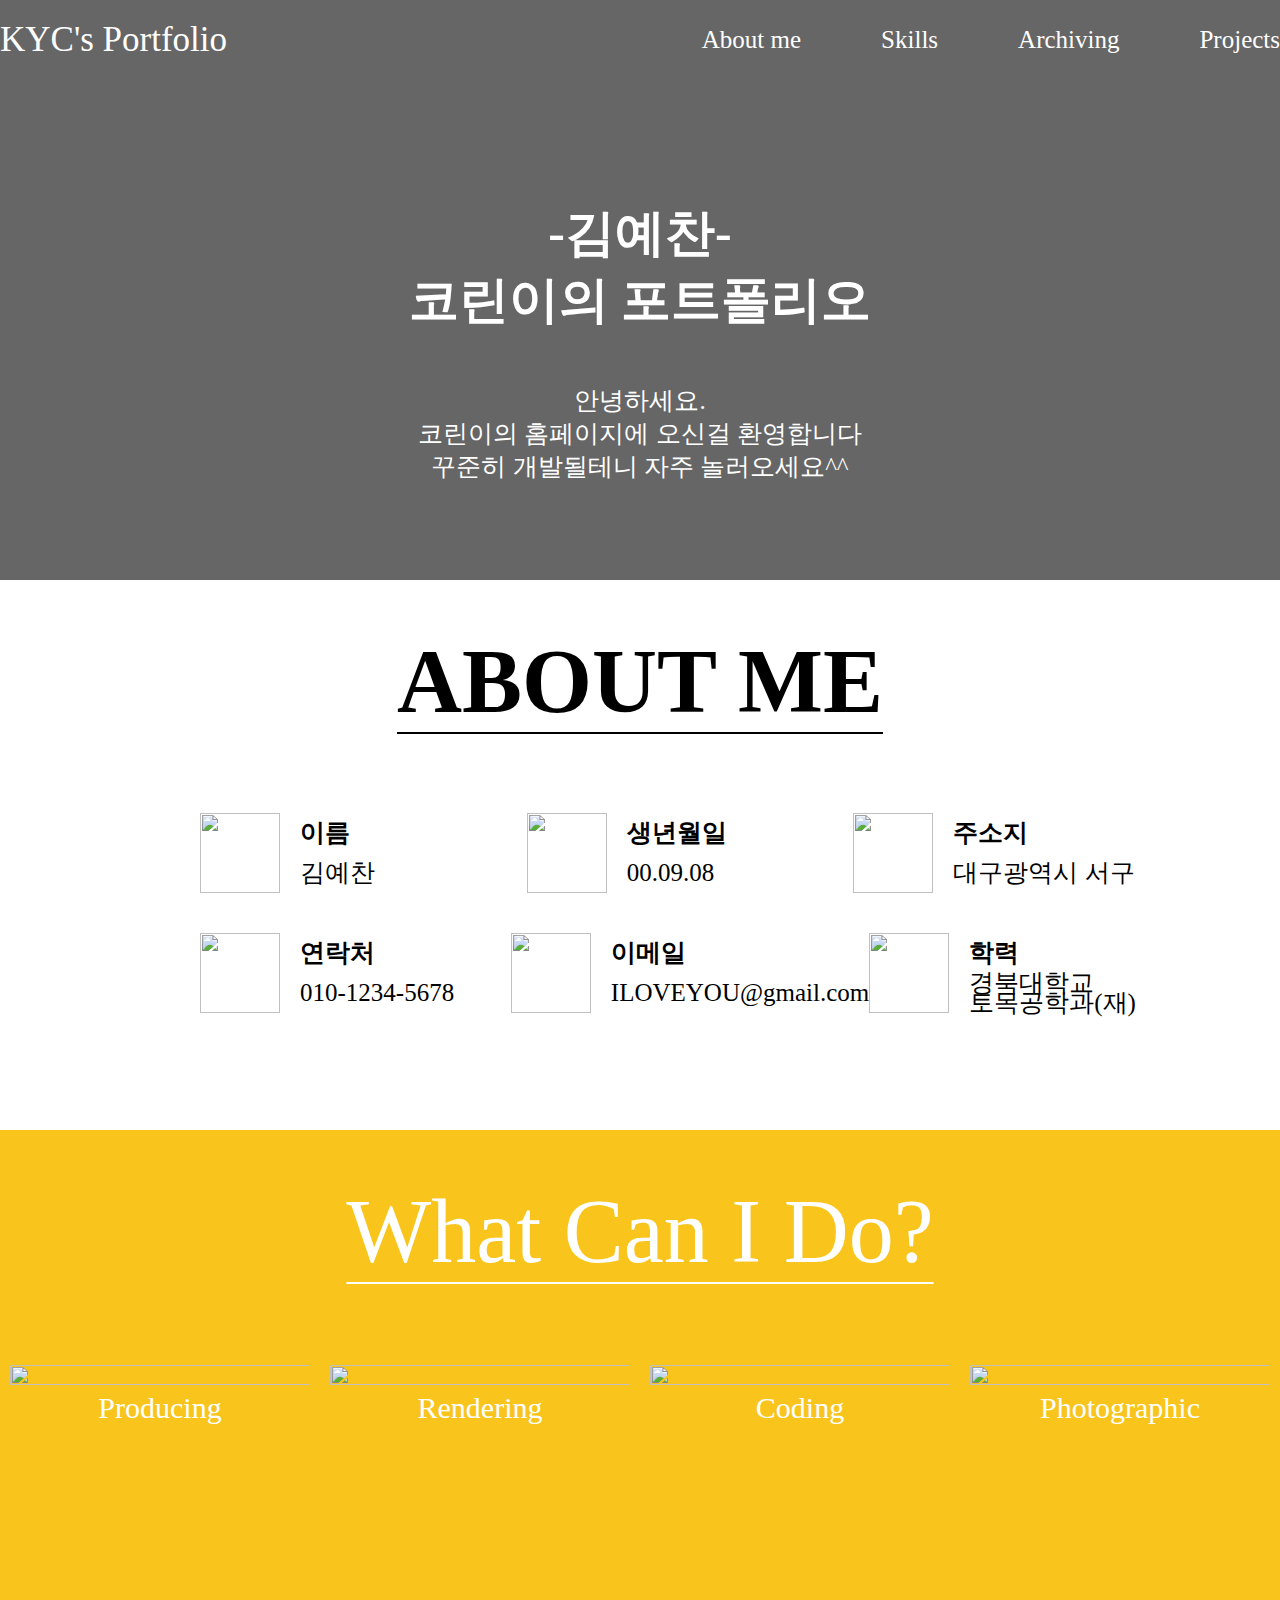
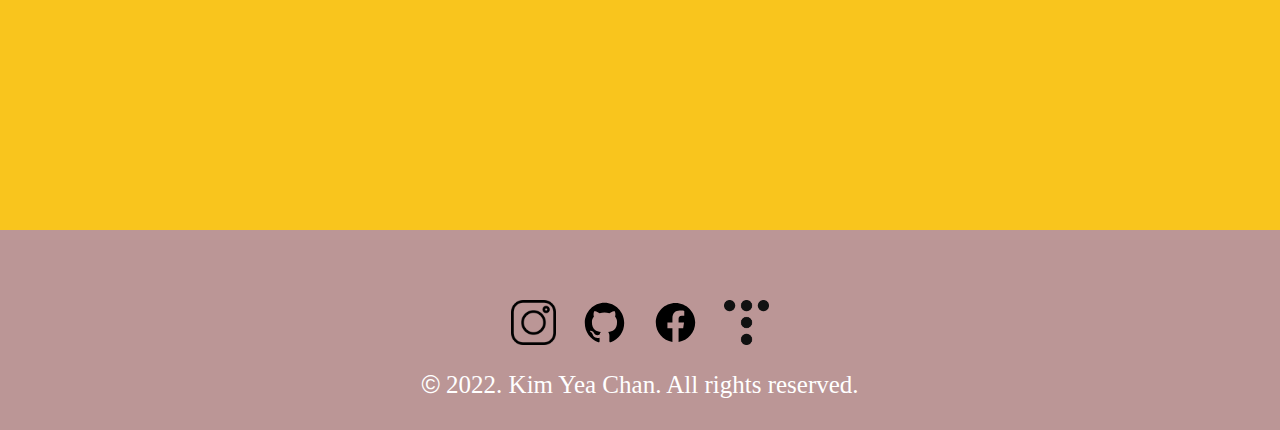
==== index.html @ 869afe01 "footer" ====
<!DOCTYPE html>
<html lang="ko">
    <head>
        <link href="style.css" rel="stylesheet" type="text/css" />
    </head>
    <body>
        <div class="wrap" id="main">
            <div class="intro_bg">
                <div class="header">
                    <div>
                        <h1><a href="#main">KYC's Portfolio</a></h1>
                    </div>
                    <ul class="nav">
                        <li><a href="#about_me">About me</a></li>
                        <li><a href="#skills">Skills</a></li>
                        <li><a href="#">Archiving</a></li>
                        <li><a href="#">Projects</a></li>
                    </ul>
                </div>
                <div class="intro_main">
                    <p><h1>-김예찬-</h1></p>
                    <p><h1>코린이의 포트폴리오</h1></p>
                </div>
                <div class="intro_description">
                    <p>안녕하세요.</p>
                    <p>코린이의 홈페이지에 오신걸 환영합니다</p>
                    <p>꾸준히 개발될테니 자주 놀러오세요^^</p>
                </div>
            </div>
            <div class="about_me">
                <h1 class="about_me_main" id="about_me">
                    ABOUT ME
                </h1>
                <div class="about_me_line">
                    <ul class="about_me_line1">
                        <li> 
                            <div class="about_me_img">
                                <img src="images/man.png">
                            </div>
                            <div class="about_me_text">
                                <h3>이름</h3>
                                김예찬
                            </div>
                        </li>
                        <li>
                            <div class="about_me_img">
                                <img src="images/calender.png">
                            </div>
                            <div class="about_me_text">
                                <h3>생년월일</h3>
                                00.09.08
                            </div>
                        </li>
                        <li>
                            <div class="about_me_img">
                                <img src="images/location.png">
                            </div>
                            <div class="about_me_text">
                                <h3>주소지</h3>
                                대구광역시 서구
                            </div>
                        </li>
                    </ul>
                    <ul class="about_me_line2">
                        <li>
                            <div class="about_me_img">
                                <img src="images/call.png">
                            </div>
                            <div class="about_me_text">
                                <h3>연락처</h3>
                                010-1234-5678
                            </div>
                        </li>
                        <li>
                            <div class="about_me_img">
                                <img src="images/email.png">
                            </div>
                            <div class="about_me_text">
                                <h3>이메일</h3>
                                ILOVEYOU@gmail.com
                            </div>
                        </li>
                        <li>
                            <div class="about_me_img">
                                <img src="images/school.png">
                            </div>
                            <div class="about_me_text">
                                <h3>학력</h3>
                                <div class="sub">
                                경북대학교
                                <br>토목공학과(재)
                                </div>
                            </div>
                        </li>
                    </ul>
                </div>
            </div>
            <div class="skills" id="skills">
                <div class="skills_main">
                    What Can I Do?
                </div>
                <div class="item_container">
                    <div class="producing item">
                        <div>
                            <a href="#"><img class="item_img" src="images/producing.jpg"></a>
                        </div>
                        Producing
                    </div>
                    <div class="renderling item">
                        <div>
                            <a href="#"><img class="item_img" src="images/rendering.jpg"></a>
                        </div>
                        Rendering
                    </div>
                    <div class="coding item">
                        <div>
                            <a href="#"><img class="item_img" src="images/coding.jpg"></a>
                        </div>
                        Coding
                    </div>
                    <div class="photographic item">
                        <div>
                            <a href="#"><img class="item_img" src="images/photographic.jpg"></a>
                        </div>
                        Photographic
                    </div>
                </div>
            </div>
            <div class="end_section">
                <footer>
                    <div class="logo">
                        <div>
                            <a href="#"><img class= logo_images src="images/logo_instagram.png"> </a>
                            <a href="#"><img class= logo_images src="images/logo_github.svg"></a>
                            <a href="#"><img class= logo_images src="images/logo_facebook.svg"></a>
                            <a href="#"><img class= logo_images src="images/logo_tistory.png"></a>
                        </div>
                    </div>
                </footer>
                <div class="copyright">
                    <span>&#169;</span> 2022. Kim Yea Chan. All rights reserved.
                </div>
            </div>
        </div>
    </body>
</html>
---- style.css ----
*{
    /* font-family: 'Noto Sans KR', sans-serif; */
    
    padding: 0px;
    margin: 0px;
    color: white;
    list-style: none;
    text-decoration: none;
    border-collapse: none;
    font-family: 'HSSaemaul-Regular';
    font-size: 25px;
    /* font-family: 'BMDOHYEON'; */

}

@font-face {
    font-family: 'HSSaemaul-Regular';
    src: url('https://cdn.jsdelivr.net/gh/projectnoonnu/noonfonts_2108@1.1/HSSaemaul-Regular.woff') format('woff');
    font-weight: normal;
    font-style: normal;
}

@font-face{
    font-family: 'BMDOHYEON';
    src: url('https://cdn.jsdelivr.net/gh/projectnoonnu/noonfonts_one@1.0/BMDOHYEON.woff') format('woff');
    font-weight: normal;
    font-style: normal; 
}

/* 공통사항 */

.intro_bg{
    /* background: skyblue; */
    height: 580px;
    width: 100%;
    background-size: 1920px 580px;
    background-image:linear-gradient( rgba(0, 0, 0, 0.6), rgba(0, 0, 0, 0.6)),url("images/main.jpg");
}

.header{
    width: 1280px;
    margin: auto;
    display: flex;
    /* background: red; */
    height: 80px;
}
.header>div{
    /* background: black; */
    width: 300px;
    line-height: 80px;
}

.header>div>h1>a{
    font-size: 35px;
    font-weight: lighter;
}
.nav{
    display: flex;
    width: calc(1280px - 300px);
    justify-content: flex-end;
    font-weight:600;
}

.nav>li{
    margin-left: 80px;
    line-height: 80px;
    font-size: 25px;
    font-weight: lighter;
}

/* 헤더끝 */

.intro_main{
    margin: 120px auto 50px auto;
    width: 1280px;
    /* background: green; */
    text-align: center;
    font-family: 'BMDOHYEON';

}

.intro_main>h1{
    font-family: 'BMDOHYEON';
    font-size: 50px;
}

.intro_description{
    /* background: pink; */
    width: 1280px;
    text-align: center;
    margin: auto;
}

/* 메인 끝 */

.about_me{
    width: 1080px;
    height: 550px;
    /* background: violet; */
    text-align: center;
    /* padding-top: 50px; */
    margin: auto;

}

.about_me_main{
    font-size: 90px;
    text-decoration:underline 2px;
    text-underline-offset: 20px;
    padding: 50px 0px 40px 0px;
    color: black;
}
.about_me_line{
    padding: 40px 0px 40px 100px;
}

.about_me_line1{
    display: flex;
    /* background: yellowgreen; */
    height: 80px;
}

.about_me_line1>li{
    flex: 1;
    display: flex;
    /* background: gray; */
}
.about_me_line2{
    display: flex;
    /* background: orange; */
    height: 80px;
    padding-top: 40px;
}
.about_me_line2>li{
    flex: 1;
    display: flex;
}

.about_me_img{
    width: 80px;
    height: 80px;
    object-fit: none; 
    /* background: blue; */
}

.about_me_img > img{
    width: 100%;
    height: 100%;
}


.about_me_text{
    /* background:black; */
    height: 80px;
    padding-left: 20px;
    text-align: left;
    line-height: 40px;
    color: black;
    font-weight:lighter;
}
.about_me_text>h3{
    color: black;
}
.about_me_text>.sub{
    line-height: 20px;
    color: black;
}

/* about_me 끝 */

.skills{
    width: 100%;
    height: 700px;
    background: #f9c51d;
}
.skills_main{
    padding-top: 50px;
    margin: auto;
    text-align: center;
    font-size: 90px;
    text-decoration:underline 2px;
    text-underline-offset: 20px;
}
.item_container{
    width: 1280px;
    display: flex;
    height: 300px;
    margin: auto;
    padding-top: 80px;
    justify-content: space-around;
}

.item_container>div{
    width: 300px;
}

.item{
    font-size: 30px;
    text-align: center;
}
.item >div{
    overflow: hidden;
    border-radius: 10%;
}

.item_img{
    width: 100%;
    height: 100%;
    object-fit: cover;
}

/* skills 끝 */
.end_section{
    width: 100%;
    height: 200px;
    background: #bb9696;
    text-align: center;
}

.logo{
    display: flex;
    height: 50px;
    padding-top: 70px;
}
.logo>div{
    margin:auto;
    width: 1280px;
}

.logo>div>a>img{
    width: 45px;
    height: 45px;
    object-fit: cover;
    padding-inline: 10px;
}

.logo>div>a:last-child>img{
    height: 45px;
    object-fit: cover;
}

.copyright{
    padding-top: 20px;
    font-weight: lighter;
}

.copyright > span{
    font-family: Impact, Haettenschweiler, 'Arial Narrow Bold', sans-serif;
}
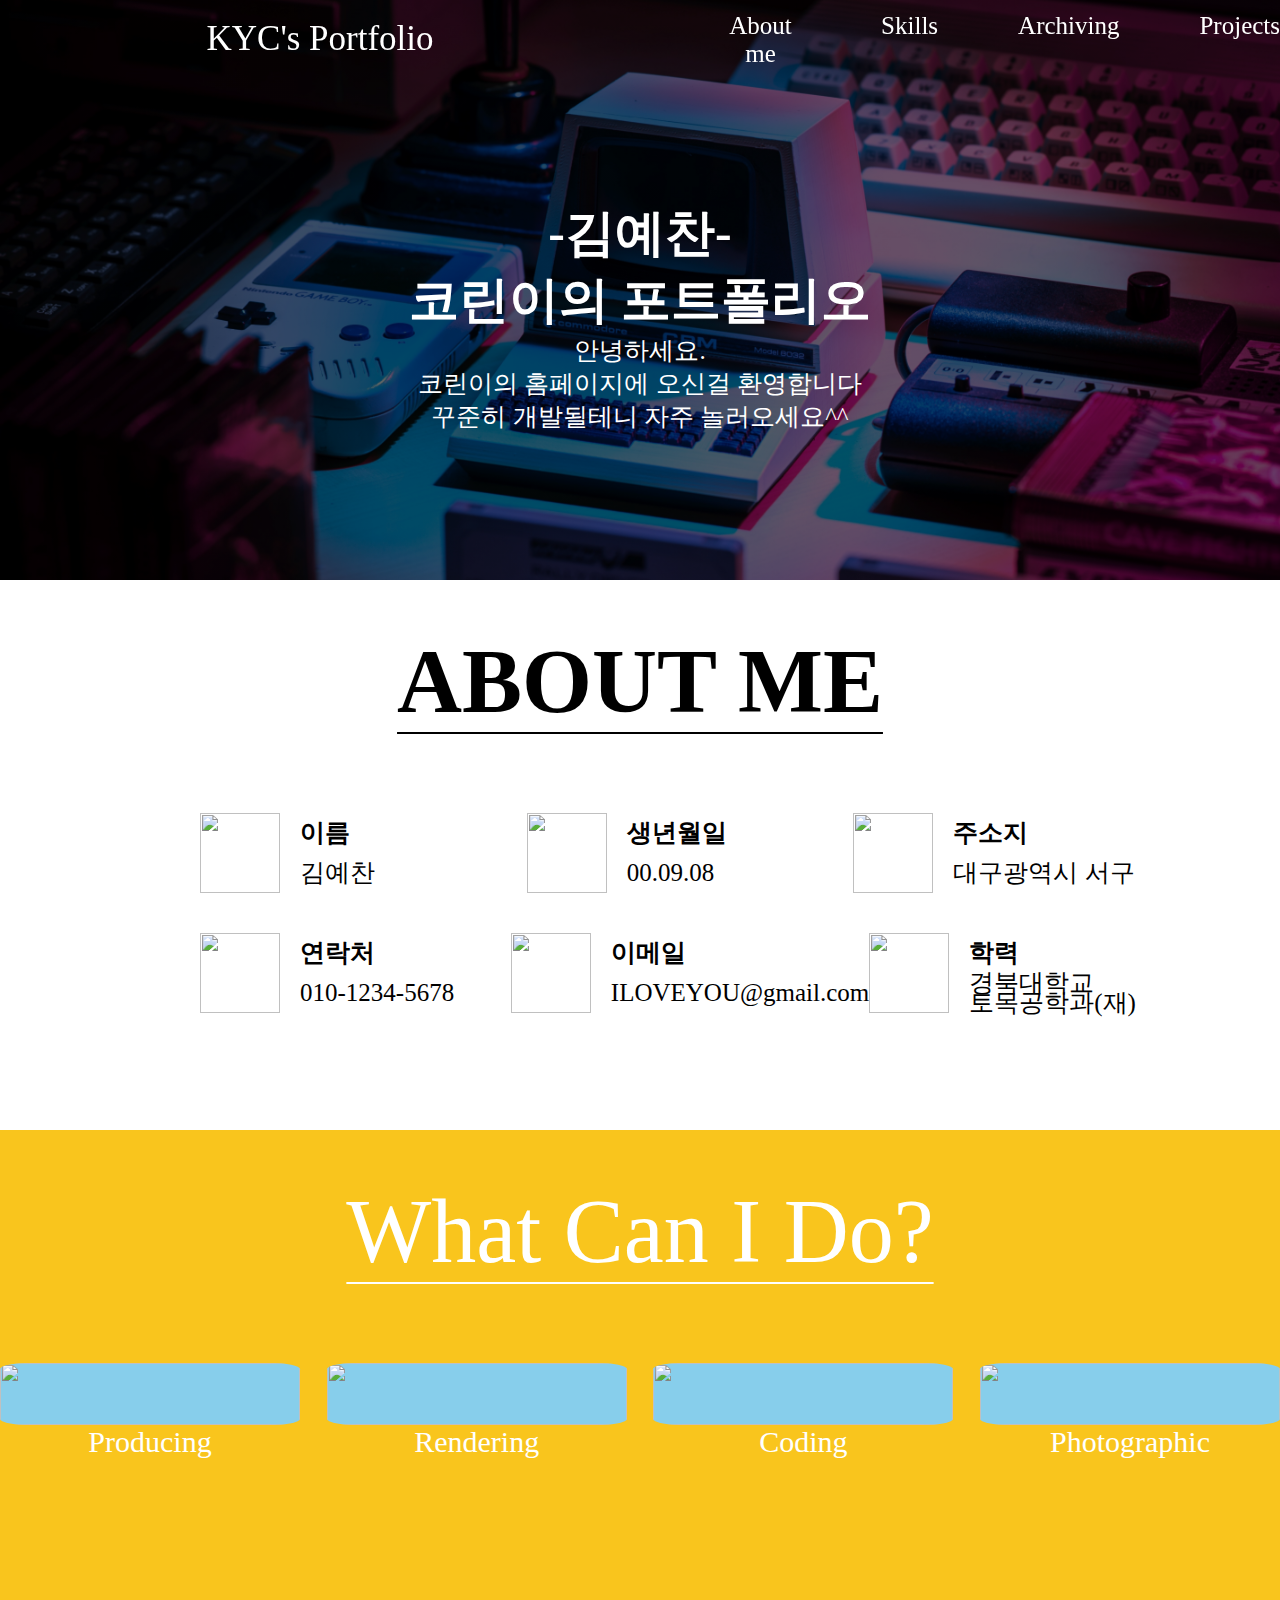
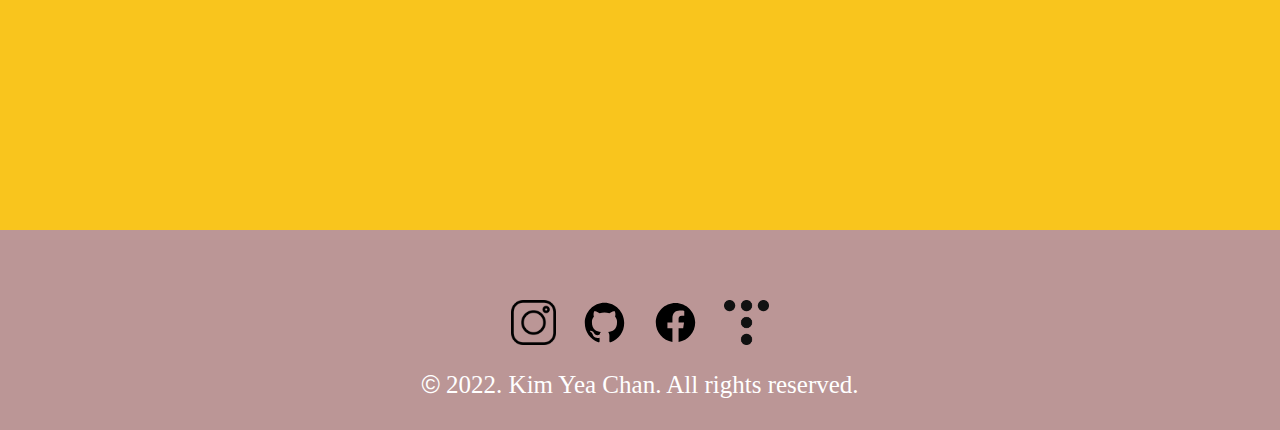
==== commit 8f219169: "javascript" ====
--- a/index.html
+++ b/index.html
@@ -6,15 +6,15 @@
     <body>
         <div class="wrap" id="main">
             <div class="intro_bg">
-                <div class="header">
+                <div id="header" class="header">
                     <div>
-                        <h1><a href="#main">KYC's Portfolio</a></h1>
+                        <h1><a class="nav_click">KYC's Portfolio</a></h1>
                     </div>
                     <ul class="nav">
-                        <li><a href="#about_me">About me</a></li>
-                        <li><a href="#skills">Skills</a></li>
-                        <li><a href="#">Archiving</a></li>
-                        <li><a href="#">Projects</a></li>
+                        <li><a class="nav_click">About me</a></li>
+                        <li><a class="nav_click">Skills</a></li>
+                        <li><a class="nav_click">Archiving</a></li>
+                        <li><a class="nav_click">Projects</a></li>
                     </ul>
                 </div>
                 <div class="intro_main">
@@ -142,5 +142,6 @@
                 </div>
             </div>
         </div>
+        <script type="text/javascript" src="scroll.js"></script> 
     </body>
 </html>--- a/style.css
+++ b/style.css
@@ -30,48 +30,94 @@
 /* 공통사항 */
 
 .intro_bg{
-    /* background: skyblue; */
+    background: skyblue;
     height: 580px;
     width: 100%;
-    background-size: 1920px 580px;
+    background-size: cover;
     background-image:linear-gradient( rgba(0, 0, 0, 0.6), rgba(0, 0, 0, 0.6)),url("images/main.jpg");
 }
 
 .header{
-    width: 1280px;
-    margin: auto;
+    width: 100%;
+    align-items: center;
+    text-align: center;
+    /* margin: auto; */
     display: flex;
     /* background: red; */
     height: 80px;
-}
+    position: fixed;
+    top: 0;
+    left: 50%;
+    transform: translate(-50%);
+}
+
+
+
 .header>div{
     /* background: black; */
-    width: 300px;
+    /* width: 300px; */
     line-height: 80px;
+    flex: 1;
+}
+
+.header>div>h1>a:hover{
+    cursor: pointer;
 }
 
 .header>div>h1>a{
     font-size: 35px;
     font-weight: lighter;
 }
+
 .nav{
     display: flex;
     width: calc(1280px - 300px);
     justify-content: flex-end;
     font-weight:600;
+    /* background: green; */
+    justify-content: left;
+    flex: 1;
 }
 
 .nav>li{
     margin-left: 80px;
-    line-height: 80px;
+    /* line-height: 80px; */
     font-size: 25px;
     font-weight: lighter;
-}
-
+    /* background: pink; */
+}
+.nav>li:hover{
+    border-bottom: 3px solid;
+    cursor: pointer;
+}
+
+.active{
+    background-color: white;
+    border-bottom: 2px solid gray;
+    transition-duration: 0.5s;
+    transition-timing-function: ease;
+    color: black;
+    -webkit-transition-duration:0.4s;
+    -webkit-transition-timing-function:ease;
+}
+  
+.deactive{
+    background-color: transparent;
+    transition-duration: 0.5s;
+    transition-timing-function: ease;
+    
+    -webkit-transition-duration:0.4s;
+    -webkit-transition-timing-function:ease;
+}
+.active_Text{
+    color: black;
+}
 /* 헤더끝 */
 
 .intro_main{
-    margin: 120px auto 50px auto;
+    padding-top: 200px;
+    margin: auto;
+    /* margin: 100px auto 50px auto; */
     width: 1280px;
     /* background: green; */
     text-align: center;
@@ -184,14 +230,16 @@
 .item_container{
     width: 1280px;
     display: flex;
-    height: 300px;
+    /* height: 300px; */
     margin: auto;
     padding-top: 80px;
-    justify-content: space-around;
+    justify-content: space-between;
 }
 
 .item_container>div{
     width: 300px;
+    /* background: blue; */
+    /* height: 400px; */
 }
 
 .item{
@@ -201,12 +249,19 @@
 .item >div{
     overflow: hidden;
     border-radius: 10%;
+    background: skyblue;
+    height: 100%;
+    width: 100%;
 }
 
 .item_img{
     width: 100%;
     height: 100%;
     object-fit: cover;
+    transition: all 0.7s ease-in-out;
+}
+.item_img:hover{
+    transform: scale(1.2);
 }
 
 /* skills 끝 */
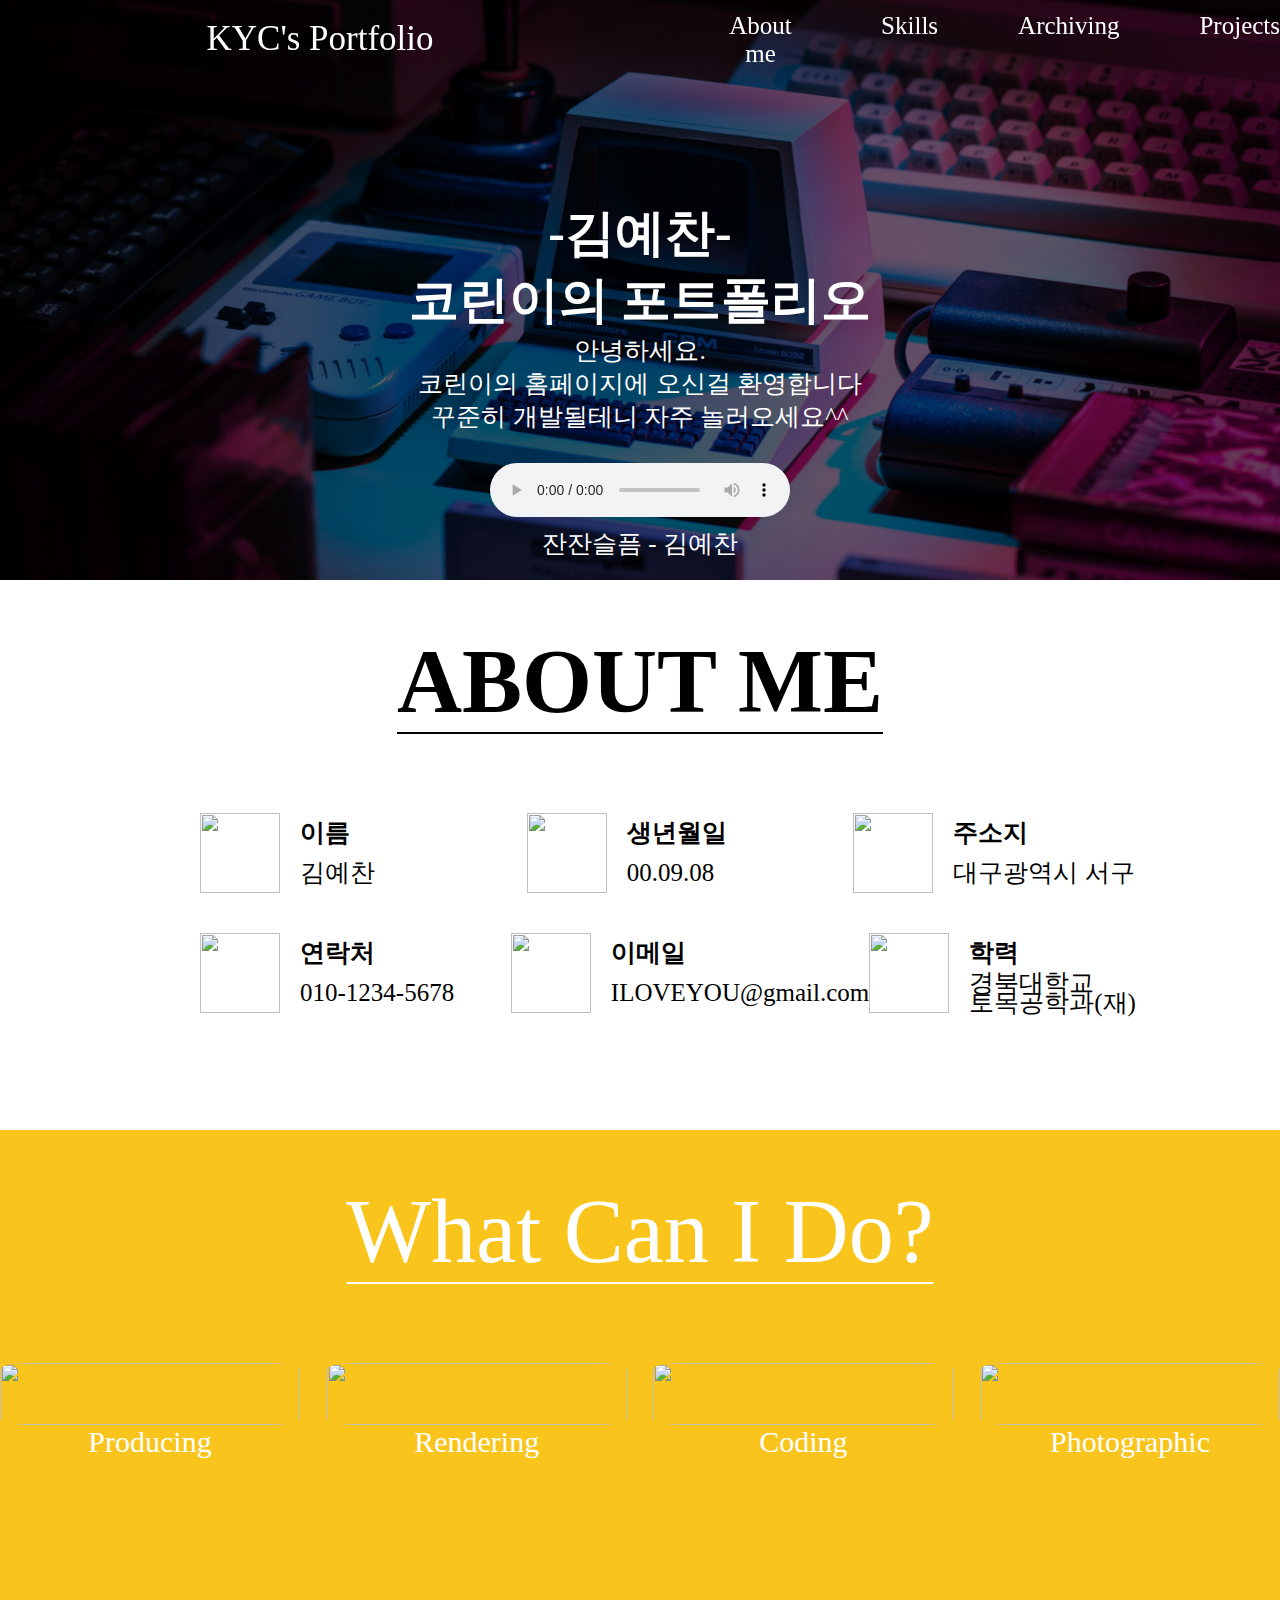
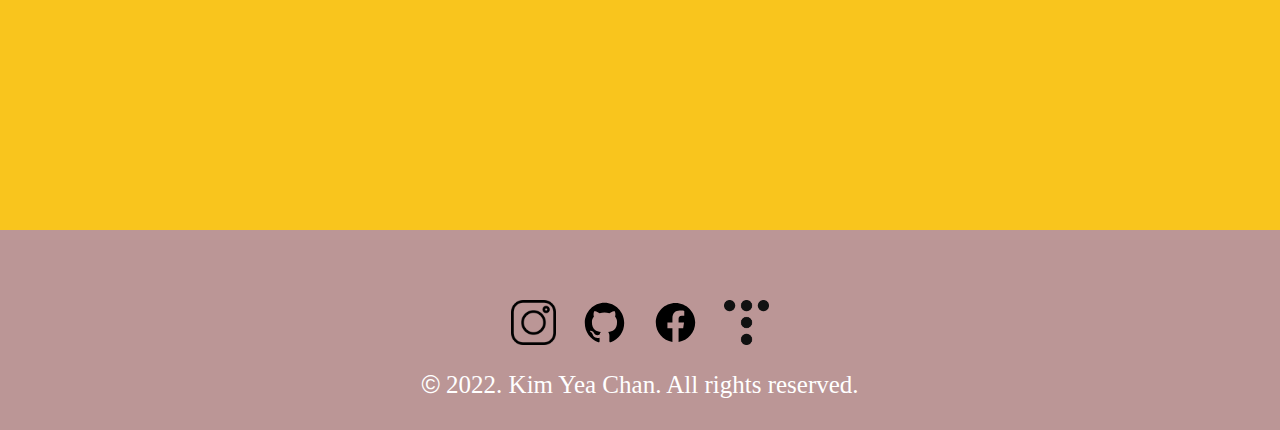
==== commit 2519ba64: "update" ====
--- a/index.html
+++ b/index.html
@@ -1,7 +1,13 @@
 <!DOCTYPE html>
 <html lang="ko">
     <head>
+        <meta charset="UTF-8">
+        <meta http-equiv="X-UA-Compatible" content="IE=edge">
+        <meta name="viewport" content="width=device-width, initial-scale=1.0">
+        <title>mainpage</title>
         <link href="style.css" rel="stylesheet" type="text/css" />
+        <script src="https://kit.fontawesome.com/7f7e63ffd7.js" crossorigin="anonymous"></script>
+        
     </head>
     <body>
         <div class="wrap" id="main">
@@ -26,73 +32,79 @@
                     <p>코린이의 홈페이지에 오신걸 환영합니다</p>
                     <p>꾸준히 개발될테니 자주 놀러오세요^^</p>
                 </div>
+                <div class="audio">
+                    <audio autoplay loop controls><source src="audio/잔잔슬픔.mp3" type="audio/mp3"></audio>
+                    <p class="audio_discription">잔잔슬픔 - 김예찬</p>
+                </div>
             </div>
-            <div class="about_me">
-                <h1 class="about_me_main" id="about_me">
-                    ABOUT ME
-                </h1>
-                <div class="about_me_line">
-                    <ul class="about_me_line1">
-                        <li> 
-                            <div class="about_me_img">
-                                <img src="images/man.png">
-                            </div>
-                            <div class="about_me_text">
-                                <h3>이름</h3>
-                                김예찬
-                            </div>
-                        </li>
-                        <li>
-                            <div class="about_me_img">
-                                <img src="images/calender.png">
-                            </div>
-                            <div class="about_me_text">
-                                <h3>생년월일</h3>
-                                00.09.08
-                            </div>
-                        </li>
-                        <li>
-                            <div class="about_me_img">
-                                <img src="images/location.png">
-                            </div>
-                            <div class="about_me_text">
-                                <h3>주소지</h3>
-                                대구광역시 서구
-                            </div>
-                        </li>
-                    </ul>
-                    <ul class="about_me_line2">
-                        <li>
-                            <div class="about_me_img">
-                                <img src="images/call.png">
-                            </div>
-                            <div class="about_me_text">
-                                <h3>연락처</h3>
-                                010-1234-5678
-                            </div>
-                        </li>
-                        <li>
-                            <div class="about_me_img">
-                                <img src="images/email.png">
-                            </div>
-                            <div class="about_me_text">
-                                <h3>이메일</h3>
-                                ILOVEYOU@gmail.com
-                            </div>
-                        </li>
-                        <li>
-                            <div class="about_me_img">
-                                <img src="images/school.png">
-                            </div>
-                            <div class="about_me_text">
-                                <h3>학력</h3>
-                                <div class="sub">
-                                경북대학교
-                                <br>토목공학과(재)
+            <div class="about_me_bg">
+                <div class="about_me">
+                    <h1 class="about_me_main" id="about_me">
+                        ABOUT ME
+                    </h1>
+                    <div class="about_me_line">
+                        <ul class="about_me_line1">
+                            <li> 
+                                <div class="about_me_img">
+                                    <img src="images/man.png">
                                 </div>
-                            </div>
-                        </li>
-                    </ul>
+                                <div class="about_me_text">
+                                    <h3>이름</h3>
+                                    김예찬
+                                </div>
+                            </li>
+                            <li>
+                                <div class="about_me_img">
+                                    <img src="images/calender.png">
+                                </div>
+                                <div class="about_me_text">
+                                    <h3>생년월일</h3>
+                                    00.09.08
+                                </div>
+                            </li>
+                            <li>
+                                <div class="about_me_img">
+                                    <img src="images/location.png">
+                                </div>
+                                <div class="about_me_text">
+                                    <h3>주소지</h3>
+                                    대구광역시 서구
+                                </div>
+                            </li>
+                        </ul>
+                        <ul class="about_me_line2">
+                            <li>
+                                <div class="about_me_img">
+                                    <img src="images/call.png">
+                                </div>
+                                <div class="about_me_text">
+                                    <h3>연락처</h3>
+                                    010-1234-5678
+                                </div>
+                            </li>
+                            <li>
+                                <div class="about_me_img">
+                                    <img src="images/email.png">
+                                </div>
+                                <div class="about_me_text">
+                                    <h3>이메일</h3>
+                                    ILOVEYOU@gmail.com
+                                </div>
+                            </li>
+                            <li>
+                                <div class="about_me_img">
+                                    <img src="images/school.png">
+                                </div>
+                                <div class="about_me_text">
+                                    <h3>학력</h3>
+                                    <div class="sub">
+                                    경북대학교
+                                    <br>토목공학과(재)
+                                    </div>
+                                </div>
+                            </li>
+                        </ul>
+                    </div>
                 </div>
             </div>
             <div class="skills" id="skills">
@@ -102,7 +114,7 @@
                 <div class="item_container">
                     <div class="producing item">
                         <div>
-                            <a href="#"><img class="item_img" src="images/producing.jpg"></a>
+                            <a href="producing.html"><img class="item_img" src="images/producing.jpg"></a>
                         </div>
                         Producing
                     </div>
@@ -140,8 +152,11 @@
                 <div class="copyright">
                     <span>&#169;</span> 2022. Kim Yea Chan. All rights reserved.
                 </div>
+                <a class="go_up"><img src="images/arrow-up-solid.svg"></a>
             </div>
         </div>
-        <script type="text/javascript" src="scroll.js"></script> 
+        <script type="text/javascript" src="scroll.js"></script>
     </body>
-</html>+</html>
+
+
--- a/style.css
+++ b/style.css
@@ -91,23 +91,23 @@
     cursor: pointer;
 }
 
-.active{
+.header.active{
     background-color: white;
     border-bottom: 2px solid gray;
     transition-duration: 0.5s;
     transition-timing-function: ease;
     color: black;
-    -webkit-transition-duration:0.4s;
-    -webkit-transition-timing-function:ease;
+    /* -webkit-transition-duration:0.4s; */
+    /* -webkit-transition-timing-function:ease; */
 }
   
-.deactive{
+.header.deactive{
     background-color: transparent;
     transition-duration: 0.5s;
     transition-timing-function: ease;
     
-    -webkit-transition-duration:0.4s;
-    -webkit-transition-timing-function:ease;
+    /* -webkit-transition-duration:0.4s; */
+    /* -webkit-transition-timing-function:ease; */
 }
 .active_Text{
     color: black;
@@ -137,16 +137,30 @@
     margin: auto;
 }
 
+.audio{
+    width: 100%;
+    margin: 30px auto;
+    text-align: center;
+}
+
+.audio>audio{
+    vertical-align: middle;
+}
+
+.audio_discription{
+    padding: 10px;
+    text-align: center;
+}
+
 /* 메인 끝 */
-
+.about_me_bg{
+    height: 550px;
+    width: 100%;
+}
 .about_me{
     width: 1080px;
-    height: 550px;
-    /* background: violet; */
-    text-align: center;
-    /* padding-top: 50px; */
-    margin: auto;
-
+    text-align: center;
+    margin: auto;
 }
 
 .about_me_main{
@@ -155,6 +169,7 @@
     text-underline-offset: 20px;
     padding: 50px 0px 40px 0px;
     color: black;
+    /* background: green; */
 }
 .about_me_line{
     padding: 40px 0px 40px 100px;
@@ -249,7 +264,6 @@
 .item >div{
     overflow: hidden;
     border-radius: 10%;
-    background: skyblue;
     height: 100%;
     width: 100%;
 }
@@ -270,6 +284,7 @@
     height: 200px;
     background: #bb9696;
     text-align: center;
+    position: relative;
 }
 
 .logo{
@@ -302,3 +317,60 @@
 .copyright > span{
     font-family: Impact, Haettenschweiler, 'Arial Narrow Bold', sans-serif;
 }
+
+
+.go_up{
+    display: none;
+    opacity: 0;
+    position: fixed;
+    bottom: 30px;
+    right: 80px;
+    width: 50px;
+    height: 50px;
+    border: solid 2px rgb(51, 47, 47);
+    border-radius: 5px;
+    background: yellowgreen;
+    /* transition: all 2s;
+    transition-property: disple; */
+}
+
+.go_up.active{
+    display: block;
+    animation: fade-in 1s;
+    animation-fill-mode: both;
+}
+
+.go_up.deactive{
+    display: block;
+    animation: fade-out 1s;
+    animation-fill-mode: both;
+    pointer-events: none;
+}
+
+@keyframes fade-in{
+    from{
+        opacity: 0;
+    }
+    to{
+        opacity: 1;
+    }
+}
+
+@keyframes fade-out{
+    from{
+        opacity: 1;
+    }
+    to{
+        opacity: 0;
+    }
+}
+
+.go_up>img{
+    padding-top: 3px;
+    width: 30px;
+    object-fit: contain;
+}
+
+.go_up:hover{
+    cursor: pointer;
+}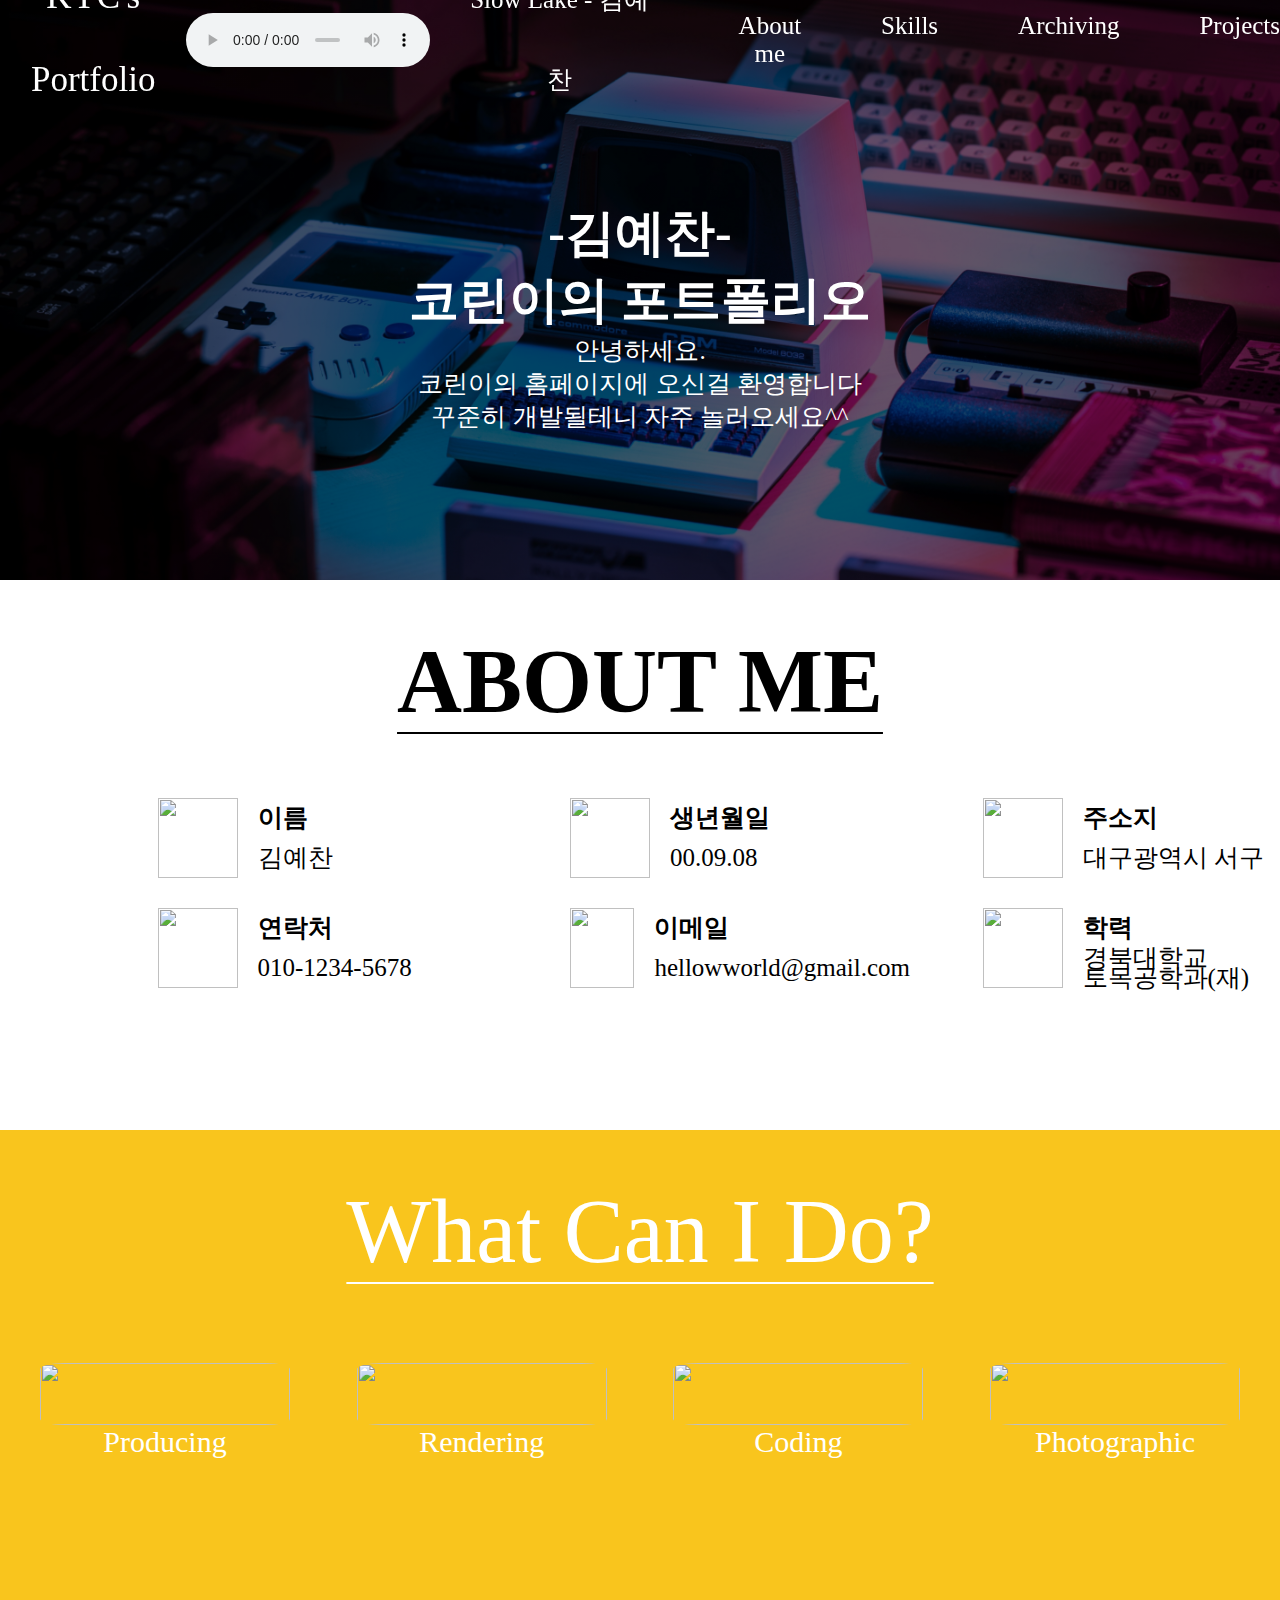
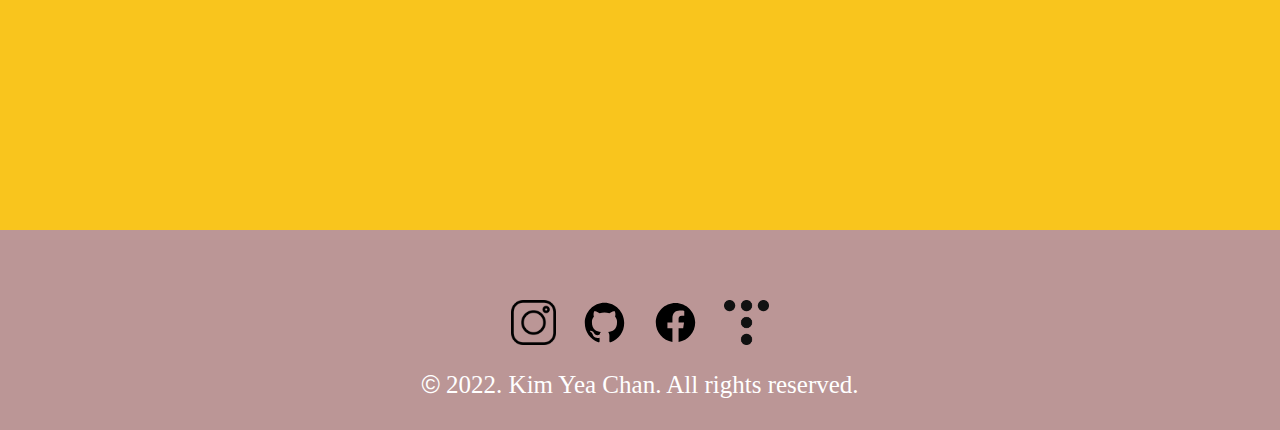
==== commit e97bb668: "f" ====
--- a/index.html
+++ b/index.html
@@ -13,8 +13,12 @@
         <div class="wrap" id="main">
             <div class="intro_bg">
                 <div id="header" class="header">
-                    <div>
-                        <h1><a class="nav_click">KYC's Portfolio</a></h1>
+                    <div class="header_page_name">
+                        <h1><a class="nav_click page_name">KYC's Portfolio</a></h1>
+                    </div>
+                    <div class="audio">
+                        <audio loop controls><source src="audio/Slowlake.mp3" type="audio/mp3"></audio>
+                        <p class="audio_discription">Slow Lake - 김예찬</p>
                     </div>
                     <ul class="nav">
                         <li><a class="nav_click">About me</a></li>
@@ -22,6 +26,9 @@
                         <li><a class="nav_click">Archiving</a></li>
                         <li><a class="nav_click">Projects</a></li>
                     </ul>
+                    <span class="navbar_toggleBtn">
+                        <i class="fa-solid fa-bars fa-2x"></i>
+                    </span>
                 </div>
                 <div class="intro_main">
                     <p><h1>-김예찬-</h1></p>
@@ -32,79 +39,69 @@
                     <p>코린이의 홈페이지에 오신걸 환영합니다</p>
                     <p>꾸준히 개발될테니 자주 놀러오세요^^</p>
                 </div>
-                <div class="audio">
-                    <audio autoplay loop controls><source src="audio/잔잔슬픔.mp3" type="audio/mp3"></audio>
-                    <p class="audio_discription">잔잔슬픔 - 김예찬</p>
-                </div>
             </div>
             <div class="about_me_bg">
-                <div class="about_me">
-                    <h1 class="about_me_main" id="about_me">
-                        ABOUT ME
-                    </h1>
-                    <div class="about_me_line">
-                        <ul class="about_me_line1">
-                            <li> 
-                                <div class="about_me_img">
-                                    <img src="images/man.png">
-                                </div>
-                                <div class="about_me_text">
-                                    <h3>이름</h3>
-                                    김예찬
-                                </div>
-                            </li>
-                            <li>
-                                <div class="about_me_img">
-                                    <img src="images/calender.png">
-                                </div>
-                                <div class="about_me_text">
-                                    <h3>생년월일</h3>
-                                    00.09.08
-                                </div>
-                            </li>
-                            <li>
-                                <div class="about_me_img">
-                                    <img src="images/location.png">
-                                </div>
-                                <div class="about_me_text">
-                                    <h3>주소지</h3>
-                                    대구광역시 서구
-                                </div>
-                            </li>
-                        </ul>
-                        <ul class="about_me_line2">
-                            <li>
-                                <div class="about_me_img">
-                                    <img src="images/call.png">
-                                </div>
-                                <div class="about_me_text">
-                                    <h3>연락처</h3>
-                                    010-1234-5678
-                                </div>
-                            </li>
-                            <li>
-                                <div class="about_me_img">
-                                    <img src="images/email.png">
-                                </div>
-                                <div class="about_me_text">
-                                    <h3>이메일</h3>
-                                    ILOVEYOU@gmail.com
-                                </div>
-                            </li>
-                            <li>
-                                <div class="about_me_img">
-                                    <img src="images/school.png">
-                                </div>
-                                <div class="about_me_text">
-                                    <h3>학력</h3>
-                                    <div class="sub">
-                                    경북대학교
-                                    <br>토목공학과(재)
-                                    </div>
-                                </div>
-                            </li>
-                        </ul>
-                    </div>
+                <h1 class="about_me_main" id="about_me">
+                    ABOUT ME
+                </h1>
+                <div class="about_me_line">
+                    <li> 
+                        <div class="about_me_img">
+                            <img src="images/man.png">
+                        </div>
+                        <div class="about_me_text">
+                            <h3>이름</h3>
+                            김예찬
+                        </div>
+                    </li>
+                    <li>
+                        <div class="about_me_img">
+                            <img src="images/calender.png">
+                        </div>
+                        <div class="about_me_text">
+                            <h3>생년월일</h3>
+                            00.09.08
+                        </div>
+                    </li>
+                    <li>
+                        <div class="about_me_img">
+                            <img src="images/location.png">
+                        </div>
+                        <div class="about_me_text">
+                            <h3>주소지</h3>
+                            대구광역시 서구
+                        </div>
+                    </li>
+                    <li>
+                        <div class="about_me_img">
+                            <img src="images/call.png">
+                        </div>
+                        <div class="about_me_text">
+                            <h3>연락처</h3>
+                            010-1234-5678
+                        </div>
+                    </li>
+                    <li>
+                        <div class="about_me_img">
+                            <img src="images/email.png">
+                        </div>
+                        <div class="about_me_text">
+                            <h3>이메일</h3>
+                            hellowworld@gmail.com
+                        </div>
+                    </li>
+                    <li>
+                        <div class="about_me_img">
+                            <img src="images/school.png">
+                        </div>
+                        <div class="about_me_text">
+                            <h3>학력</h3>
+                            <div class="sub">
+                            경북대학교
+                            <br>토목공학과(재)
+                            </div>
+                        </div>
+                    </li>
                 </div>
             </div>
             <div class="skills" id="skills">
--- a/style.css
+++ b/style.css
@@ -27,6 +27,9 @@
     font-style: normal; 
 }
 
+body{
+    width: 100%;
+}
 /* 공통사항 */
 
 .intro_bg{
@@ -53,11 +56,14 @@
 
 
 
-.header>div{
-    /* background: black; */
-    /* width: 300px; */
+/* .header>div{
+    
     line-height: 80px;
     flex: 1;
+} */
+.header_page_name{
+    line-height: 80px;
+    flex-basis: 15%;
 }
 
 .header>div>h1>a:hover{
@@ -67,6 +73,29 @@
 .header>div>h1>a{
     font-size: 35px;
     font-weight: lighter;
+}
+
+.audio{
+    text-align: center;
+    display: flex;
+    justify-content:flex-start;
+    align-items: center;
+    flex-basis: 38%;
+}
+
+.audio>audio{
+    width: 250px;
+    justify-content: left;
+}
+
+.audio_discription{
+    padding-left: 30px;
+    line-height: 80px;
+    text-align: center;
+}
+
+.audio_discription.active_Text{
+    color: black;
 }
 
 .nav{
@@ -75,8 +104,8 @@
     justify-content: flex-end;
     font-weight:600;
     /* background: green; */
-    justify-content: left;
-    flex: 1;
+    justify-content: center;
+    flex-basis: 37%;
 }
 
 .nav>li{
@@ -112,16 +141,33 @@
 .active_Text{
     color: black;
 }
+
+.navbar_toggleBtn{
+    display: none;
+    position: absolute;
+    right: 20px;
+    top: 15px;
+    cursor: pointer;
+}
+
+
+
+
+
+/* .navbar_toogleBtn>i{
+    font-size: 50px;
+} */
 /* 헤더끝 */
 
 .intro_main{
     padding-top: 200px;
     margin: auto;
     /* margin: 100px auto 50px auto; */
-    width: 1280px;
+    width: 100%;
     /* background: green; */
     text-align: center;
     font-family: 'BMDOHYEON';
+    /* background: green; */
 
 }
 
@@ -132,35 +178,18 @@
 
 .intro_description{
     /* background: pink; */
-    width: 1280px;
+    width: 100%;
     text-align: center;
     margin: auto;
 }
 
-.audio{
-    width: 100%;
-    margin: 30px auto;
-    text-align: center;
-}
-
-.audio>audio{
-    vertical-align: middle;
-}
-
-.audio_discription{
-    padding: 10px;
-    text-align: center;
-}
+
+
 
 /* 메인 끝 */
 .about_me_bg{
     height: 550px;
     width: 100%;
-}
-.about_me{
-    width: 1080px;
-    text-align: center;
-    margin: auto;
 }
 
 .about_me_main{
@@ -169,39 +198,30 @@
     text-underline-offset: 20px;
     padding: 50px 0px 40px 0px;
     color: black;
-    /* background: green; */
+    width: 100%;
+    text-align: center;
 }
 .about_me_line{
-    padding: 40px 0px 40px 100px;
-}
-
-.about_me_line1{
+    margin: auto;
+    width: 1280px;
     display: flex;
-    /* background: yellowgreen; */
-    height: 80px;
-}
-
-.about_me_line1>li{
-    flex: 1;
+    flex-wrap: wrap;
+    justify-content: space-evenly;
+    padding: 10px;
+    padding-left: 100px;
+}
+
+.about_me_line>li{
+    /* flex: 1; */
     display: flex;
-    /* background: gray; */
-}
-.about_me_line2{
-    display: flex;
-    /* background: orange; */
-    height: 80px;
-    padding-top: 40px;
-}
-.about_me_line2>li{
-    flex: 1;
-    display: flex;
+    width: 340px;
+    margin: 15px;
 }
 
 .about_me_img{
     width: 80px;
     height: 80px;
     object-fit: none; 
-    /* background: blue; */
 }
 
 .about_me_img > img{
@@ -209,9 +229,7 @@
     height: 100%;
 }
 
-
 .about_me_text{
-    /* background:black; */
     height: 80px;
     padding-left: 20px;
     text-align: left;
@@ -243,17 +261,16 @@
     text-underline-offset: 20px;
 }
 .item_container{
-    width: 1280px;
+    width: 1200px;
     display: flex;
-    /* height: 300px; */
+    flex-wrap: wrap;
     margin: auto;
     padding-top: 80px;
     justify-content: space-between;
 }
 
 .item_container>div{
-    width: 300px;
-    /* background: blue; */
+    width: 250px;
     /* height: 400px; */
 }
 
@@ -373,4 +390,301 @@
 
 .go_up:hover{
     cursor: pointer;
-}+}
+
+@media (max-width: 480px){
+    .header{
+        flex-direction: column;
+        align-items: flex-start;
+        background: white;
+        /* border-bottom: none; */
+    }
+    .page_name{
+        padding-left: 10px;
+        color: black;
+    }
+    .audio{
+        width: 100%;
+        background: white;
+        justify-content: center;
+        display: none;
+        margin-top: -2.5px;
+    }
+    .audio>audio{
+        width: 50%;
+    }
+    .audio_discription{
+        color: black;
+        font-size: 20px;
+        line-height: 20px;
+    }
+    .nav{
+        margin-top: -2.5px;
+        display: none;
+        flex-direction: column;
+        align-items: center;
+        width: 100%;
+        background: white;
+    }
+    .nav>li{
+        margin-left: 0px;
+        border: none;
+    }
+    .nav_click{
+        color: black;
+    }
+    .header.active{
+        background-color: white;
+        border: white;
+        transition-duration: initial;
+        transition-timing-function: initial;
+        color: initial;
+        /* -webkit-transition-duration:0.4s; */
+        /* -webkit-transition-timing-function:ease; */
+    }
+      
+    .header.deactive{
+        background-color: white;
+        transition-duration: initial;
+        /* border-bottom: none; */
+        transition-timing-function: initial;
+        
+        /* -webkit-transition-duration:0.4s; */
+        /* -webkit-transition-timing-function:ease; */
+    }
+    .navbar_toggleBtn{
+        display: block;
+        color: black;
+    }
+
+    .navbar_toggleBtn>i{
+        color: black;
+    }
+
+    .nav.active{
+        display: flex;
+        animation: fade-in 1s;
+    }
+
+    .audio.active{
+        display: flex;
+    }
+    .intro_main{
+        margin-bottom: 20px;
+    }
+    .intro_main>h1{
+        font-size: 40px;
+    }
+    .about_me_bg{
+        height: auto;
+    }
+    .about_me_line{
+        width: auto;
+        height: auto;
+        padding: 20px;
+    }
+    .about_me_line>li{
+        display: flex;
+        width: 80%;
+        margin: 15px;
+    }
+    .skills{
+        width: auto;
+        height: auto;
+    }
+    .skills_main{
+        font-size: 65px;
+    }
+    .item_container{
+        width: 100%;
+        justify-content: space-around;
+        padding-bottom: 30px;
+    }
+    .item{
+        padding: 30px;
+    }
+
+    .go_up{
+        right: 20px;
+        bottom: 20px;
+    }
+}
+
+@media screen and (min-width:480px) and (max-width: 767px){
+    .header{
+        flex-direction: column;
+        align-items: flex-start;
+        background: white;
+        /* border-bottom: none; */
+    }
+    .page_name{
+        padding-left: 10px;
+        color: black;
+    }
+    .audio{
+        width: 100%;
+        background: white;
+        justify-content: center;
+        display: none;
+        margin-top: -2.5px;
+    }
+   
+    .audio_discription{
+        color: black;
+    }
+    .nav{
+        margin-top: -2.5px;
+        display: none;
+        flex-direction: column;
+        align-items: center;
+        width: 100%;
+        background: white;
+    }
+    .nav>li{
+        margin-left: 0px;
+        border: none;
+    }
+    .nav_click{
+        color: black;
+    }
+    .header.active{
+        background-color: white;
+        border: white;
+        transition-duration: initial;
+        transition-timing-function: initial;
+        color: initial;
+        /* -webkit-transition-duration:0.4s; */
+        /* -webkit-transition-timing-function:ease; */
+    }
+      
+    .header.deactive{
+        background-color: white;
+        transition-duration: initial;
+        /* border-bottom: none; */
+        transition-timing-function: initial;
+        
+        /* -webkit-transition-duration:0.4s; */
+        /* -webkit-transition-timing-function:ease; */
+    }
+    .navbar_toggleBtn{
+        display: block;
+        color: black;
+    }
+
+    .navbar_toggleBtn>i{
+        color: black;
+    }
+
+    .nav.active{
+        display: flex;
+        animation: fade-in 1s;
+    }
+
+    .audio.active{
+        display: flex;
+    }
+
+    .about_me_line{
+        width: 620px;
+    }
+    .about_me_line>li{
+        display: flex;
+        width: 280px;
+        margin: 15px;
+    }
+    .skills{
+        height: 1000px;
+    }
+
+    .item_container{
+        width: 700px;
+        justify-content: space-around;
+    }
+    .item{
+        padding: 30px;
+    }
+}
+
+@media screen and (min-width:768px) and (max-width: 1200px){
+    .header{
+        flex-direction: column;
+        align-items: flex-start;
+        background: white;
+        /* border-bottom: none; */
+    }
+    .page_name{
+        padding-left: 10px;
+        color: black;
+        position: relative;
+    }
+    .audio{
+        position: absolute;
+        left: 250px;
+    }
+    .audio_discription{
+        color: black;
+    }
+    .nav{
+        margin-top: -2.5px;
+        display: none;
+        flex-direction: column;
+        align-items: center;
+        width: 100%;
+        background: white;
+    }
+    .nav>li{
+        margin-left: 0px;
+        border: none;
+    }
+    .nav_click{
+        color: black;
+    }
+    .header.active{
+        background-color: white;
+        border: white;
+        transition-duration: initial;
+        transition-timing-function: initial;
+        color: initial;
+        /* -webkit-transition-duration:0.4s; */
+        /* -webkit-transition-timing-function:ease; */
+    }
+      
+    .header.deactive{
+        background-color: white;
+        transition-duration: initial;
+        /* border-bottom: none; */
+        transition-timing-function: initial;
+        
+        /* -webkit-transition-duration:0.4s; */
+        /* -webkit-transition-timing-function:ease; */
+    }
+    .navbar_toggleBtn{
+        display: block;
+        color: black;
+    }
+
+    .navbar_toggleBtn>i{
+        color: black;
+    }
+
+    .nav.active{
+        display: flex;
+        animation: fade-in 1s;
+    }
+
+    .about_me_line{
+        width: 750px;
+    }
+    .skills{
+        height: 1000px;
+    }
+
+    .item_container{
+        width: 700px;
+        justify-content: space-around;
+    }
+    .item{
+        padding: 30px;
+    }
+}
+
